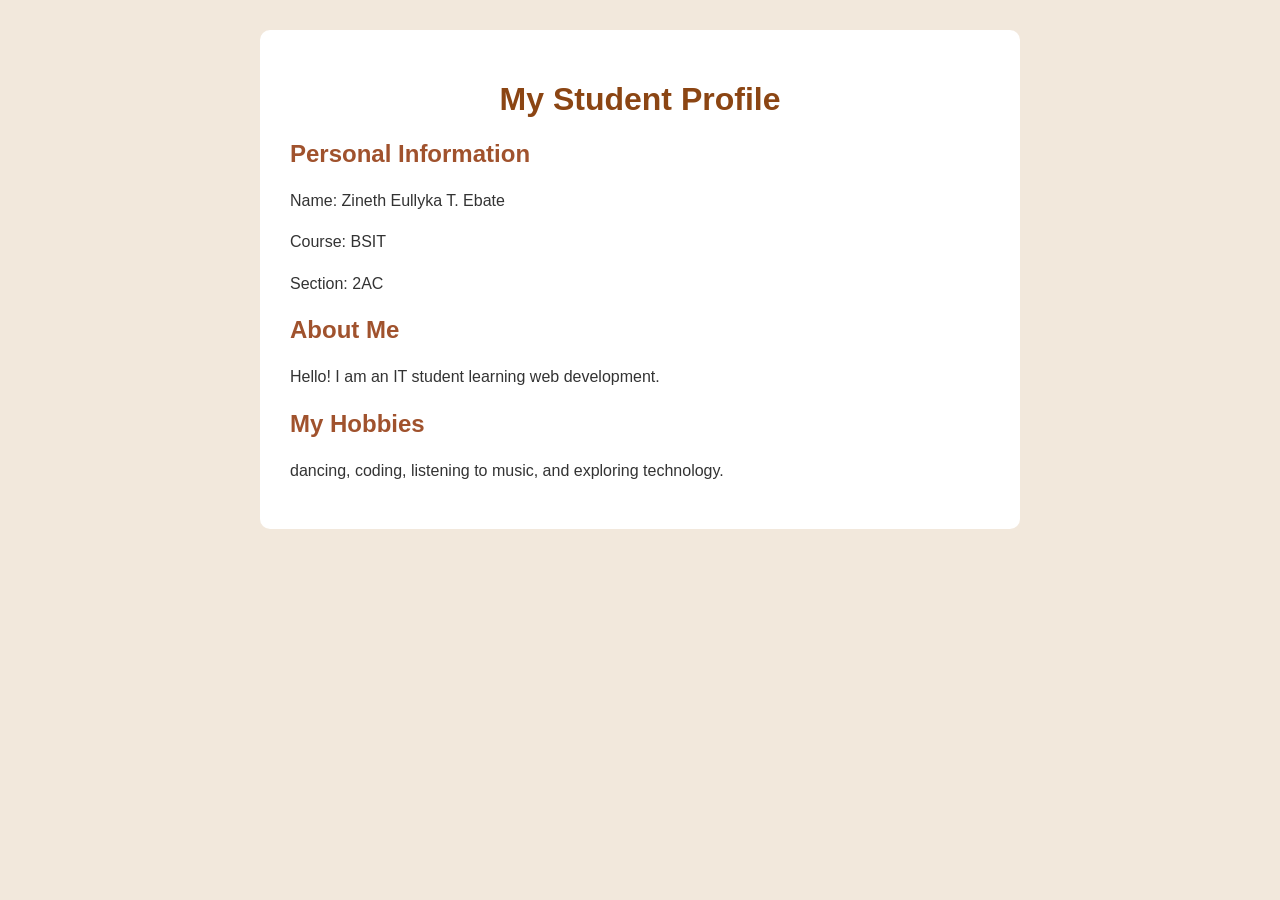
==== index.html @ 77b0d184 "Upload StudentProfile folder" ====
<!DOCTYPE html>
<html lang="en">
<head>
    <meta charset="UTF-8">
    <meta name="viewport" content="width=device-width, initial-scale=1.0">
    <title>My Student Profile</title>
    <link rel="stylesheet" href="style.css">
</head>
<body>

    <div class="container">
        <h1>My Student Profile</h1>

        <h2>Personal Information</h2>
        <p>Name: Zineth Eullyka T. Ebate</p>
        <p>Course: BSIT

        </p>
        <p>Section: 2AC</p>

        <h2>About Me</h2>
        <p>Hello! I am an IT student learning web development.</p>

        <h2>My Hobbies</h2>
        <p>dancing, coding, listening to music, and exploring technology.</p>
    </div>

</body>
</html>
---- style.css ----
body {
    background-color: #f2e8dc;
    font-family: Arial, sans-serif;
    margin: 0;
    padding: 30px;
}

.container {
    background-color: white;
    max-width: 700px;
    margin: auto;
    padding: 30px;
    border-radius: 10px;
}

h1 {
    color: #8b4513;
    text-align: center;
}

h2 {
    color: #a0522d;
}

p {
    color: #333;
    line-height: 1.6;
}
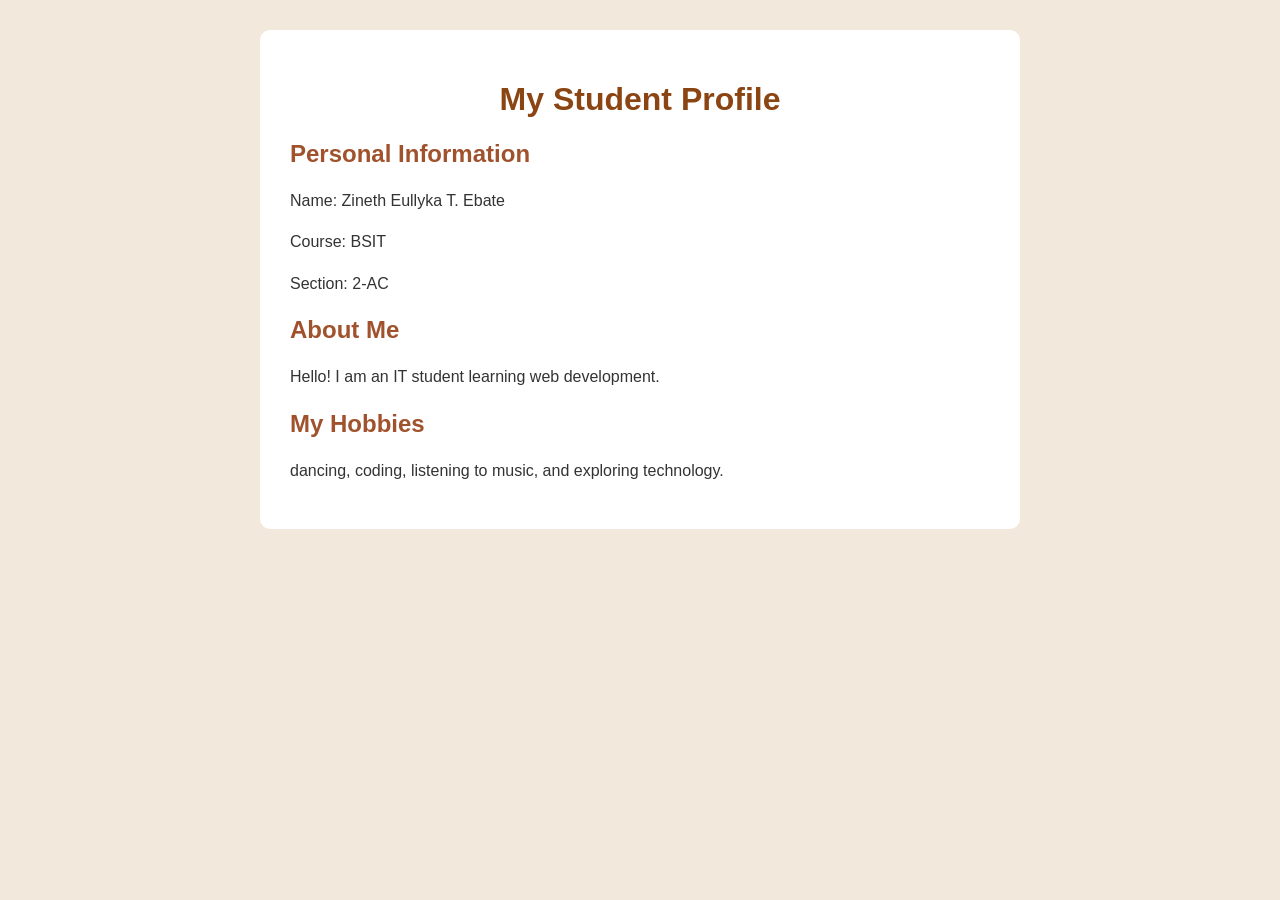
==== commit f7cbb179: "Update student personal information" ====
--- a/index.html
+++ b/index.html
@@ -17,7 +17,7 @@
         <p>Course: BSIT
 
         </p>
-        <p>Section: 2AC</p>
+        <p>Section: 2-AC</p>
 
         <h2>About Me</h2>
         <p>Hello! I am an IT student learning web development.</p>
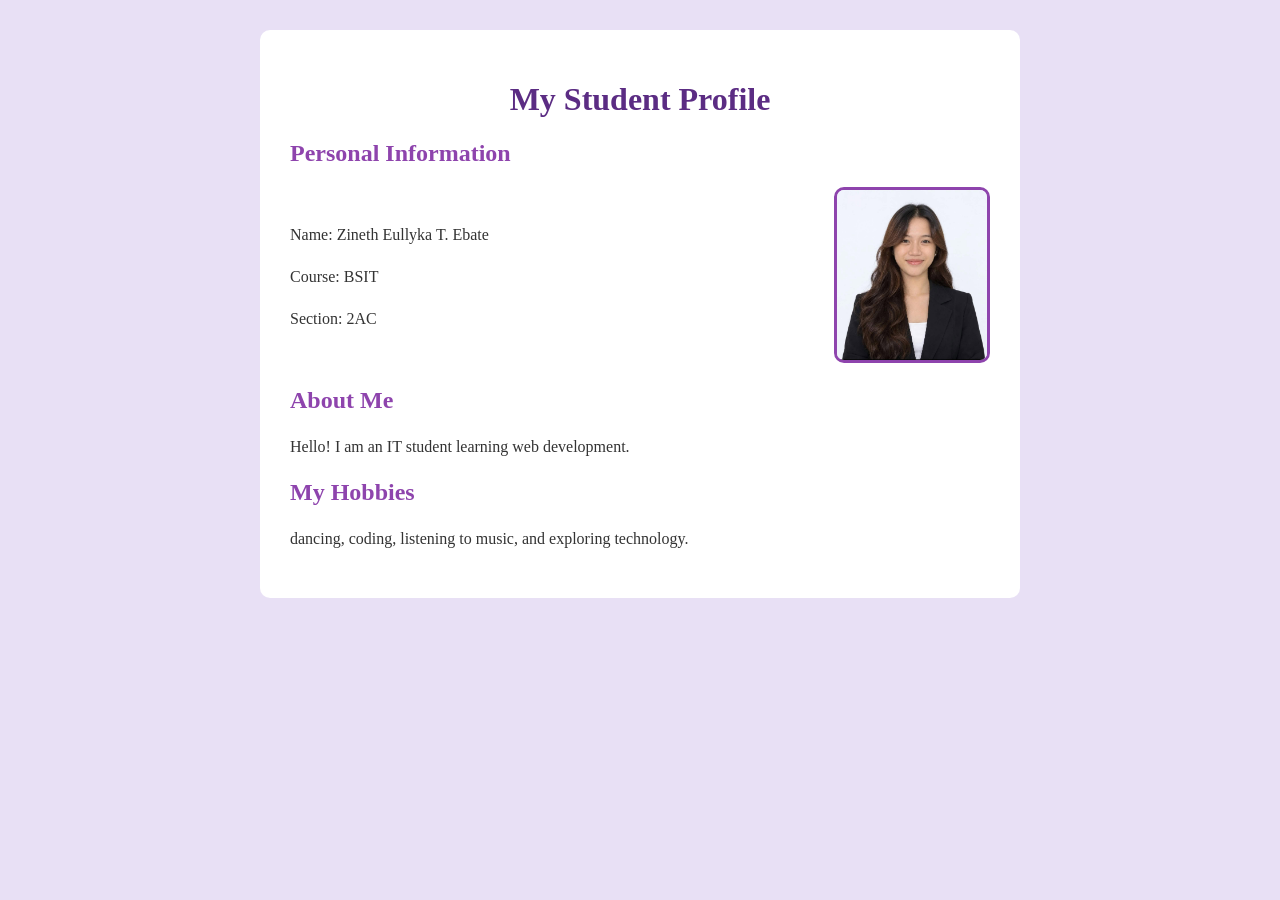
==== commit 58644749: "Update student profile with section and picture Added section information and profile picture to the" ====
--- a/index.html
+++ b/index.html
@@ -13,12 +13,20 @@
         <h1>My Student Profile</h1>
 
         <h2>Personal Information</h2>
+
+<div class="profile-info">
+
+    <div class="personal-details">
         <p>Name: Zineth Eullyka T. Ebate</p>
-        <p>Course: BSIT
+        <p>Course: BSIT</p>
+        <p>Section: 2AC</p>
+    </div>
 
-        </p>
-        <p>Section: 2-AC</p>
+    <div class="profile-picture">
+        <img src="myID.jpg" alt="My Profile Picture">
+    </div>
 
+</div>
         <h2>About Me</h2>
         <p>Hello! I am an IT student learning web development.</p>
 
--- a/style.css
+++ b/style.css
@@ -1,7 +1,7 @@
 
 body {
-    background-color: #f2e8dc;
-    font-family: Arial, sans-serif;
+    background-color: #e8e0f5;
+    font-family: Georgia, serif;
     margin: 0;
     padding: 30px;
 }
@@ -15,15 +15,35 @@
 }
 
 h1 {
-    color: #8b4513;
+    color: #5b2c83;
     text-align: center;
 }
 
 h2 {
-    color: #a0522d;
+    color: #8e44ad;
 }
 
 p {
     color: #333;
     line-height: 1.6;
 }
+
+.profile-info {
+    display: flex;
+    justify-content: space-between;
+    align-items: center;
+    gap: 20px;
+}
+
+.personal-details {
+    flex: 1;
+}
+
+.profile-picture img {
+    width: 150px;
+    height: 170px;
+    object-fit: cover;
+    border-radius: 10px;
+    border: 3px solid #8e44ad;
+}
+
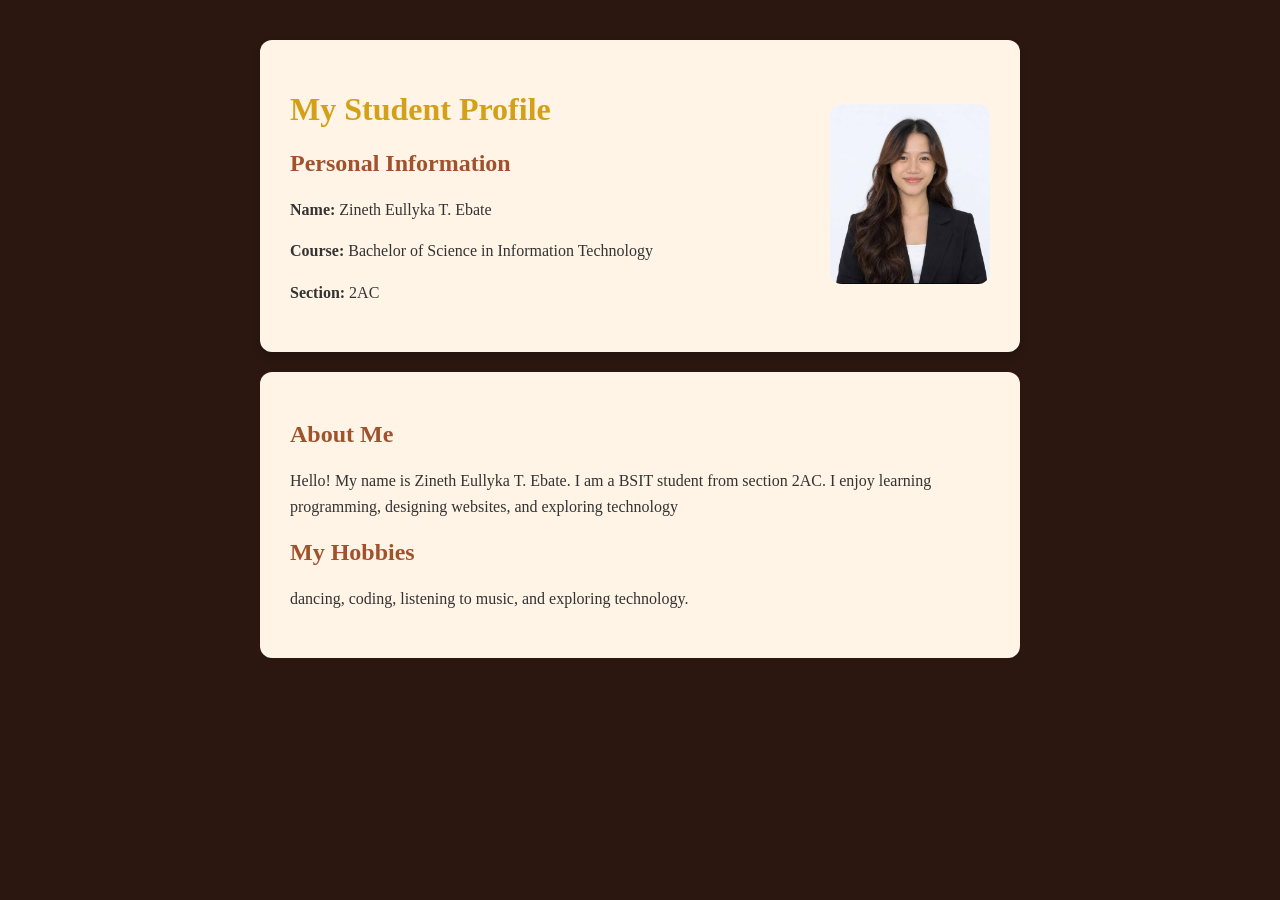
==== commit ab1cf465: "Add About Me section" ====
--- a/index.html
+++ b/index.html
@@ -9,27 +9,32 @@
 </head>
 <body>
 
-    <div class="container">
-        <h1>My Student Profile</h1>
+    <div class="profile-container">
 
-        <h2>Personal Information</h2>
+        <div class="profile-info">
+            <h1>My Student Profile</h1>
 
-<div class="profile-info">
+            <h2>Personal Information</h2>
 
-    <div class="personal-details">
-        <p>Name: Zineth Eullyka T. Ebate</p>
-        <p>Course: BSIT</p>
-        <p>Section: 2AC</p>
+            <p><strong>Name:</strong> Zineth Eullyka T. Ebate</p>
+            <p><strong>Course:</strong> Bachelor of Science in Information Technology</p>
+            <p><strong>Section:</strong> 2AC</p>
+        </div>
+
+        <div class="profile-image">
+            <img src="myID.jpg" alt="My Profile Picture">
+        </div>
+
     </div>
 
-    <div class="profile-picture">
-        <img src="myID.jpg" alt="My Profile Picture">
-    </div>
-
-</div>
+    <div class="about">
         <h2>About Me</h2>
-        <p>Hello! I am an IT student learning web development.</p>
-
+        <p>
+            Hello! My name is Zineth Eullyka T. Ebate.
+        I am a BSIT student from section 2AC.
+        I enjoy learning programming,
+        designing websites, and exploring technology
+        </p>
         <h2>My Hobbies</h2>
         <p>dancing, coding, listening to music, and exploring technology.</p>
     </div>
--- a/style.css
+++ b/style.css
@@ -1,49 +1,59 @@
 
 body {
-    background-color: #e8e0f5;
+    background-color: #2b1710;
     font-family: Georgia, serif;
     margin: 0;
-    padding: 30px;
+    padding: 40px;
 }
 
-.container {
-    background-color: white;
+.profile-container {
+    background-color: #fff4e6;
     max-width: 700px;
     margin: auto;
     padding: 30px;
-    border-radius: 10px;
+    border-radius: 12px;
+    display: flex;
+    align-items: center;
+    justify-content: space-between;
+    gap: 20px;
+    box-shadow: 0 4px 10px rgba(0,0,0,0.2);
+}
+
+.profile-info {
+    flex: 1;
+}
+
+.profile-image img {
+    width: 160px;
+    height: 180px;
+    object-fit: cover;
+    border-radius: 12px;
 }
 
 h1 {
-    color: #5b2c83;
-    text-align: center;
+    color: #d4a017;
 }
 
 h2 {
-    color: #8e44ad;
+    color: #a0522d;
 }
 
 p {
-    color: #333;
+    color: #333333;
     line-height: 1.6;
 }
 
-.profile-info {
-    display: flex;
-    justify-content: space-between;
-    align-items: center;
-    gap: 20px;
+.about {
+    background-color: #fff4e6;
+    max-width: 700px;
+    margin: 20px auto;
+    padding: 30px;
+    border-radius: 12px;
 }
 
-.personal-details {
-    flex: 1;
+@media (max-width: 500px) {
+    .profile-container {
+        flex-direction: column-reverse;
+        text-align: center;
+    }
 }
-
-.profile-picture img {
-    width: 150px;
-    height: 170px;
-    object-fit: cover;
-    border-radius: 10px;
-    border: 3px solid #8e44ad;
-}
-
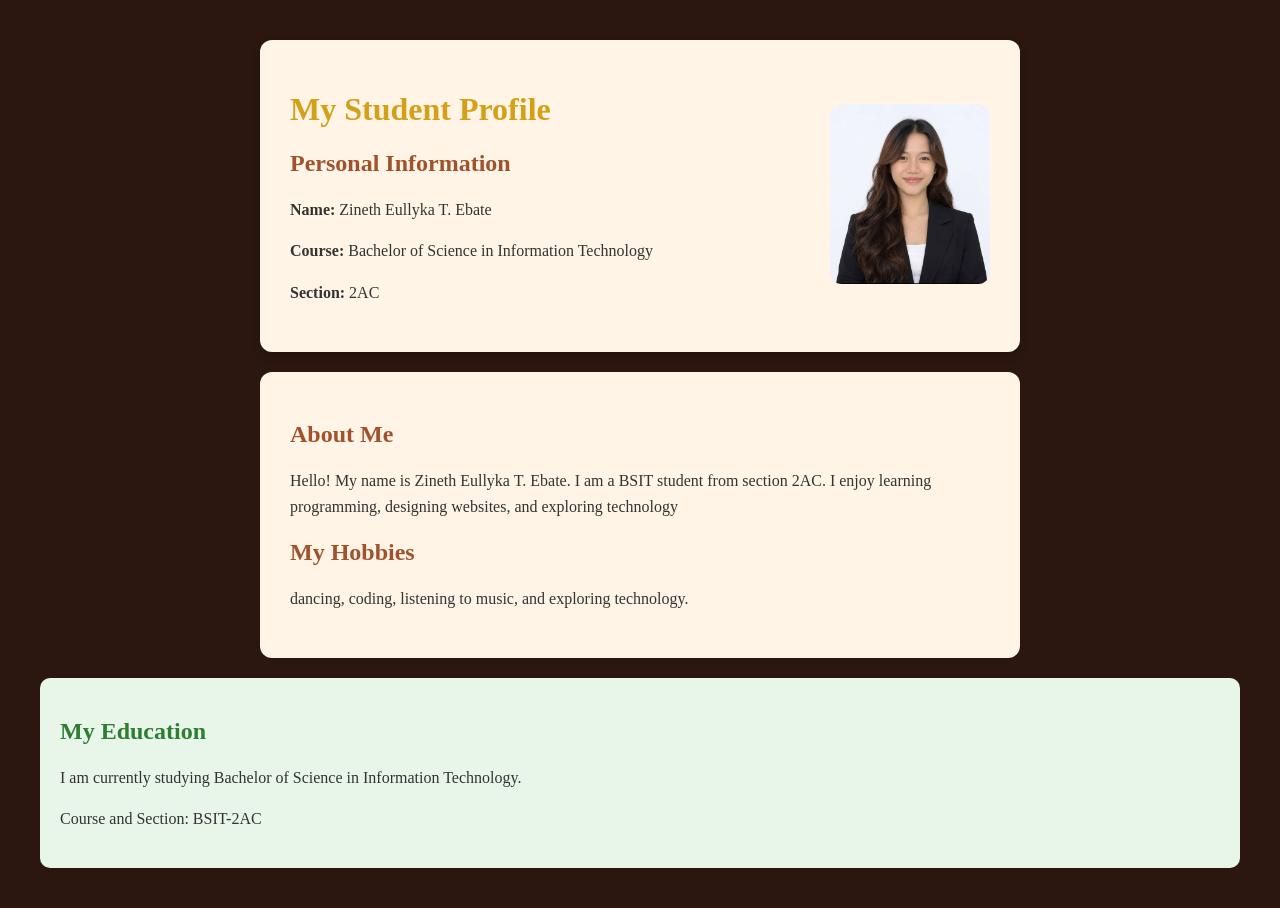
==== commit 66578506: "enhance html and css" ====
--- a/index.html
+++ b/index.html
@@ -39,5 +39,16 @@
         <p>dancing, coding, listening to music, and exploring technology.</p>
     </div>
 
+    <section class="education">
+    <h2>My Education</h2>
+
+    <p>
+        I am currently studying
+        Bachelor of Science in Information Technology.
+    </p>
+
+    <p>Course and Section: BSIT-2AC</p>
+</section>
+
 </body>
 </html>
--- a/style.css
+++ b/style.css
@@ -57,3 +57,19 @@
         text-align: center;
     }
 }
+
+.education {
+    background-color: #e8f5e9;
+    padding: 20px;
+    margin-top: 20px;
+    border-radius: 10px;
+}
+
+.education h2 {
+    color: #2e7d32;
+}
+
+.education p {
+    color: #333;
+    line-height: 1.6;
+}
